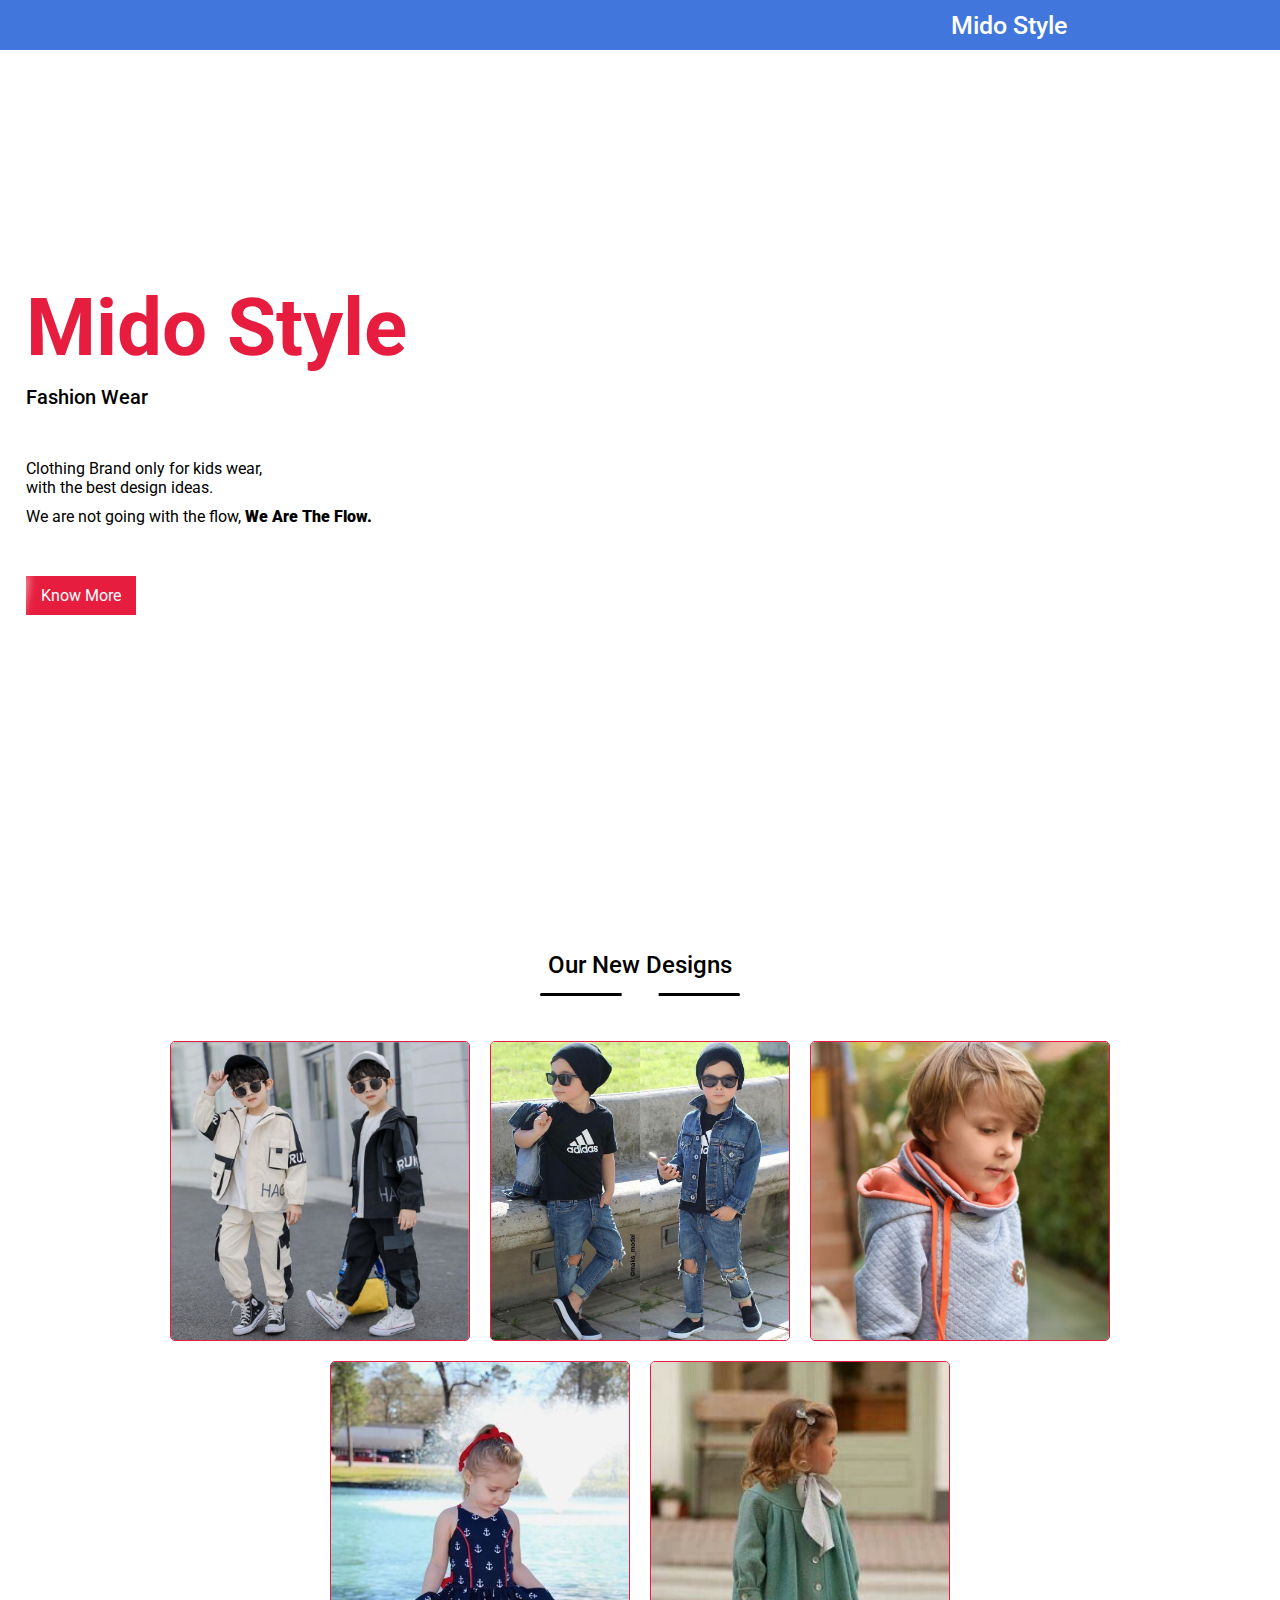
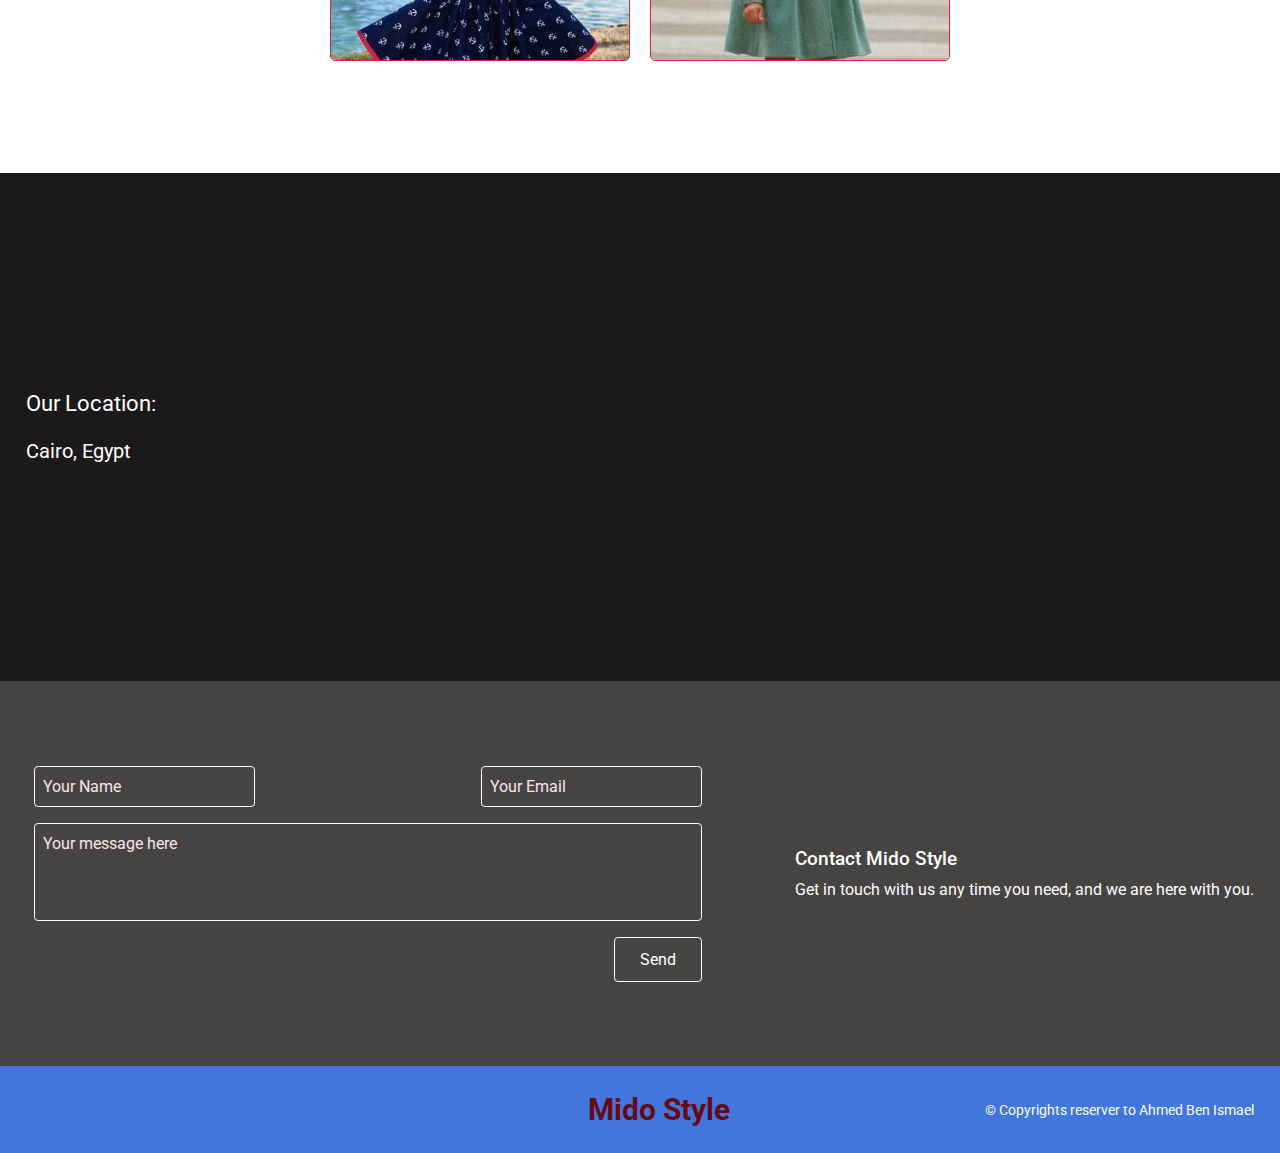
==== index.html @ b4d2df57 "Add Icon" ====
<!DOCTYPE html>
<html lang="en">
  <head>
    <meta charset="UTF-8" />
    <meta name="viewport" content="width=device-width, initial-scale=1.0" />
    <title>Mido Style</title>
    <link rel="icon" type="image/x-icon" href="/images/mido-style.ico" />
    <link
      rel="stylesheet"
      href="https://cdnjs.cloudflare.com/ajax/libs/font-awesome/6.4.0/css/all.min.css"
      integrity="sha512-iecdLmaskl7CVkqkXNQ/ZH/XLlvWZOJyj7Yy7tcenmpD1ypASozpmT/E0iPtmFIB46ZmdtAc9eNBvH0H/ZpiBw=="
      crossorigin="anonymous"
      referrerpolicy="no-referrer"
    />
    <link rel="stylesheet" href="./css/main.css" />
  </head>
  <body>
    <!-- Navigation -->
    <nav class="nav">
      <div class="container">
        <div class="social">
          <a href="#">
            <i class="fa-brands fa-facebook"></i>
          </a>
          <a href="#">
            <i class="fa-brands fa-facebook-messenger"></i>
          </a>
          <a href="#">
            <i class="fa-brands fa-instagram"></i>
          </a>
          <a href="#">
            <i class="fa-brands fa-tiktok"></i>
          </a>
        </div>
        <div class="name">
          <p>Mido Style</p>
        </div>
      </div>
    </nav>
    <!-- Navigation -->
    <!-- Home -->
    <section class="home">
      <div class="container">
        <h1>Mido Style</h1>
        <p>Fashion Wear</p>
        <div class="info">
          <p>
            Clothing Brand only for kids wear,<br />
            with the best design ideas.
          </p>
          <p>We are not going with the flow, <span>We Are The Flow.</span></p>
        </div>
        <div class="btn">
          <a href="#">Know More</a>
        </div>
      </div>
    </section>
    <!-- Home -->
    <!-- Styles & Designs -->
    <section class="designs">
      <h2>Our New Designs</h2>
      <div class="container">
        <div class="gallery">
          <div class="item">
            <div class="image">
              <img src="./images/style-1.jpg" alt="" />
            </div>
            <div class="info">
              <h4>Fashion Wear Item</h4>
              <p>Perfect Size and Trend</p>
              <div class="sizes">
                <span>10</span>
                <span>12</span>
                <span>14</span>
                <span>16</span>
              </div>
              <div class="btn">
                <i class="fa-solid fa-cart-shopping"></i>
                <a href="#">Check Now</a>
              </div>
            </div>
          </div>
          <div class="item">
            <div class="image">
              <img src="./images/style-2.jpg" alt="" />
            </div>
            <div class="info">
              <h4>Fashion Wear Item</h4>
              <p>Perfect Size and Trend</p>
              <div class="sizes">
                <span>10</span>
                <span>12</span>
                <span>14</span>
                <span>16</span>
              </div>
              <div class="btn">
                <i class="fa-solid fa-cart-shopping"></i>
                <a href="#">Check Now</a>
              </div>
            </div>
          </div>
          <div class="item">
            <div class="image">
              <img src="./images/style-3.jpg" alt="" />
            </div>
            <div class="info">
              <h4>Fashion Wear Item</h4>
              <p>Perfect Size and Trend</p>
              <div class="sizes">
                <span>10</span>
                <span>12</span>
                <span>14</span>
                <span>16</span>
              </div>
              <div class="btn">
                <i class="fa-solid fa-cart-shopping"></i>
                <a href="#">Check Now</a>
              </div>
            </div>
          </div>
          <div class="item">
            <div class="image">
              <img src="./images/dress-1.jpg" alt="" />
            </div>
            <div class="info">
              <h4>Fashion Wear Item</h4>
              <p>Perfect Size and Trend</p>
              <div class="sizes">
                <span>10</span>
                <span>12</span>
                <span>14</span>
                <span>16</span>
              </div>
              <div class="btn">
                <i class="fa-solid fa-cart-shopping"></i>
                <a href="#">Check Now</a>
              </div>
            </div>
          </div>
          <div class="item">
            <div class="image">
              <img src="./images/dress-2.jpg" alt="" />
            </div>
            <div class="info">
              <h4>Fashion Wear Item</h4>
              <p>Perfect Size and Trend</p>
              <div class="sizes">
                <span>10</span>
                <span>12</span>
                <span>14</span>
                <span>16</span>
              </div>
              <div class="btn">
                <i class="fa-solid fa-cart-shopping"></i>
                <a href="#">Check Now</a>
              </div>
            </div>
          </div>
        </div>
      </div>
    </section>
    <!-- Styles & Designs -->

    <!-- Location -->
    <section class="location">
      <div class="info">
        <h3>Our Location:</h3>
        <p>Cairo, Egypt</p>
      </div>
      <div class="map">
        <iframe
          src="https://www.google.com/maps/embed?pb=!1m14!1m12!1m3!1d13806.445395220479!2d31.246937189652346!3d30.105315246477094!2m3!1f0!2f0!3f0!3m2!1i1024!2i768!4f13.1!5e0!3m2!1sen!2seg!4v1688998406598!5m2!1sen!2seg"
          width="600"
          height="350"
          style="border: 0"
          allowfullscreen=""
          loading="lazy"
          referrerpolicy="no-referrer-when-downgrade"
        ></iframe>
      </div>
    </section>
    <!-- Location -->
    <!-- Contact Us -->
    <section class="contact">
      <form action="">
        <div class="main">
          <input type="text" id="name" placeholder="Your Name" />
          <input type="email" id="email" placeholder="Your Email" />
        </div>
        <textarea
          name=""
          id="message"
          cols="70"
          rows="4"
          placeholder="Your message here"
        ></textarea>
        <input type="submit" id="submit" value="Send" />
      </form>
      <div class="text">
        <h3>Contact Mido Style</h3>
        <p>Get in touch with us any time you need, and we are here with you.</p>
      </div>
    </section>
    <!-- Contact Us -->
    <!-- Footer -->
    <footer>
      <div class="container">
        <div class="social">
          <a href="#">
            <i class="fa-brands fa-facebook"></i>
          </a>
          <a href="#">
            <i class="fa-brands fa-facebook-messenger"></i>
          </a>
          <a href="#">
            <i class="fa-brands fa-instagram"></i>
          </a>
          <a href="#">
            <i class="fa-brands fa-tiktok"></i>
          </a>
        </div>
        <div class="title">
          <h2>Mido Style</h2>
        </div>
        <div class="copy">
          <p>&copy; Copyrights reserver to Ahmed Ben Ismael</p>
        </div>
      </div>
    </footer>
    <!-- Footer -->
    <!-- Scripts -->
    <script src="./js/script.js"></script>
  </body>
</html>
---- css/main.css ----
@import url("https://fonts.googleapis.com/css2?family=Roboto:wght@300;400;500;900&display=swap");

* {
  padding: 0;
  margin: 0;
  box-sizing: border-box;
  font-family: "Roboto", sans-serif;
}

html {
  scroll-behavior: smooth;
}

a {
  text-decoration: none;
}

nav {
  width: 100%;
  background-color: rgb(65, 119, 221);
  color: #fff;
  height: 50px;
  position: fixed;
  z-index: 9;
  transition: all 0.3s ease-in-out;
}

nav.hidden {
  transform: translateY(-100%);
}

nav .container {
  height: 100%;
  width: 96%;
  margin: auto;
  display: flex;
  align-items: center;
  justify-content: space-between;
}

nav .container .social {
  font-size: 22px;
  width: 25%;
  display: flex;
  align-items: center;
  justify-content: space-evenly;
}

nav .container .social a {
  color: inherit;
  transition: all ease-in-out 0.2s;
}

nav .container .social a:hover {
  color: lightpink;
}

nav .container .name {
  width: 40%;
  text-align: center;
  font-size: 25px;
  font-weight: 500;
  letter-spacing: normal;
  animation: brand-letters 2s infinite ease-in-out;
}

@keyframes brand-letters {

  0%,
  100% {
    letter-spacing: normal;
  }

  40% {
    letter-spacing: 1.5px;
  }

  70% {
    letter-spacing: -1.5;
  }
}

/* Section Home */
section.home {
  height: 100vh;
  background-image: url(./../images/bg-home.jpg);
  background-size: cover;
  display: flex;
  align-items: center;
  background-position: left center;
}

section.home .container {
  width: 96%;
  margin: auto;
}

section.home .container h1 {
  font-size: 80px;
  color: rgb(230, 29, 62);
}

section.home .container h1+p {
  padding-bottom: 40px;
  font-size: 20px;
  font-weight: 500;
}

section.home .container .info {
  margin-bottom: 50px;
}

section.home .container p {
  margin: 10px 0;
}

section.home .container p span {
  font-weight: 900;
}

section.home .container .btn {
  display: inline-block;
  overflow: hidden;
  padding: 10px 0;
  position: relative;
}

section.home .container a {
  padding: 10px 15px;
  background-color: rgb(230, 29, 62);
  color: #fff;
}

section.home .container .btn::after {
  content: "";
  background-color: #ffffff9f;
  width: 25px;
  height: 100%;
  position: absolute;
  top: 0;
  left: -25px;
  transform: skew(-10deg);
  filter: blur(5px);
  transition: all ease-in-out .7s;
  z-index: 11;
}

section.home .container .btn:hover::after {
  left: 110%;
}

/* Responsive Nav and Home */
/* Media 786px */
@media screen and (max-width: 786px) {
  nav {
    height: 100px;
  }

  nav .container {
    flex-direction: column-reverse;
    gap: 10px;
    justify-content: space-evenly;
  }

  nav .container .social {
    width: 50%;
  }

  nav .container .name {
    font-size: 30px;
    font-weight: 900;
  }

  section.home .container h1 {
    font-size: 60px;
  }

  section.home .container p span {
    margin-top: 8px;
    display: block;
  }
}

/* End Responsive */
section.designs {
  padding: 4% 0;
}

section.designs h2 {
  text-align: center;
  font-weight: 500;
  position: relative;
}

section.designs h2::before {
  content: "\f005";
  font-family: "Font Awesome 5 Free";
  font-weight: 400;
  position: absolute;
  top: 30px;
  left: 50%;
  transform: translateX(-50%);
  background: #fff;
  padding: 0 9px;
}

section.designs h2::after {
  content: "";
  width: 200px;
  height: 3px;
  background: #000;
  position: absolute;
  top: 42px;
  left: 50%;
  transform: translateX(-50%);
  z-index: -1;
  border-radius: 5px;
}

section.designs .container {
  width: 96%;
  margin: auto;
}

section.designs .gallery {
  margin: 5%;
  display: flex;
  align-items: center;
  gap: 20px;
  justify-content: center;
  flex-wrap: wrap;
}

section.designs .gallery .item {
  width: 300px;
  height: 300px;
  border: 1px solid rgb(230, 29, 62);
  position: relative;
  overflow: hidden;
  border-radius: 5px;
  cursor: pointer;
}

section.designs .gallery .item .image {
  width: 100%;
  height: 100%;
}

section.designs .gallery .item .image img {
  max-width: 100%;
  min-width: 100%;
  min-height: 100%;
}

section.designs .gallery .item .info {
  /* display: none; */
  position: absolute;
  top: 0;
  left: 0;
  height: 100%;
  width: 100%;
  background: rgba(230, 29, 62, 0.507);
  color: #fff;
  text-align: center;
  display: flex;
  align-items: center;
  justify-content: center;
  flex-direction: column;
  gap: 20px;
  transform: translateY(100%);
  transition: all ease-in-out 0.5s;
  cursor: pointer;
}

section.designs .gallery .item:hover .info {
  transform: translateY(0);
}

section.designs .gallery .item .info h4 {
  font-weight: 500;
  font-size: 26px;
}

section.designs .gallery .item .info p {
  font-style: italic;
}

section.designs .gallery .item .info span {
  font-size: 13px;
  border: 2px solid #fff;
  padding: 3px;
  border-radius: 50%;
  margin-left: 3px;
}

section.designs .gallery .item .info .btn {
  margin-top: 20px;
  position: relative;
  overflow: hidden;
  padding: 5px 10px;
  display: flex;
  align-items: center;
  justify-content: space-between;
  background: #ffffff93;
  border-radius: 3px;
}

section.designs .gallery .item .info .btn a {
  color: rgb(230, 29, 62);
  padding: 8px;
}

section.designs .gallery .item .info .btn {
  color: rgb(230, 29, 62);
}

section.designs .gallery .item .info .btn::after {
  content: "";
  background-color: rgb(230, 29, 62);
  width: 25px;
  height: 100%;
  position: absolute;
  top: 0;
  left: -50%;
  transform: skew(-10deg);
  filter: blur(5px);
  transition: all ease-in-out .3s;
  z-index: 11;
}

section.designs .gallery .item .info .btn:hover::after {
  left: 110%;
}

/* Location */
section.location {
  padding: 6% 2%;
  background-color: #1b1919;
  display: flex;
  align-items: center;
  justify-content: space-between;
}

section.location .info {
  color: #fff;
}

section.location .info h3 {
  font-size: 22px;
  font-weight: normal;
  padding-bottom: 23px;
}

section.location .info p {
  font-size: 20px;
}

@media screen and (max-width: 786px) {
  section.location {
    flex-direction: column;
    justify-content: center;
    gap: 40px;
  }

  .map {
    width: 90%;
  }

  .map iframe {
    width: 100% !important;
  }
}

/* Contact us */
section.contact {
  padding: 6% 2%;
  color: #fff;
  background-color: #464343;
  display: flex;
  align-items: center;
  justify-content: space-between;
  gap: 40px;
}

section.contact form {
  display: flex;
  flex-direction: column;
}

section.contact form * {
  background: transparent;
  border: 1.5px solid #fff;
  border-radius: 4px;
  padding: 10px 8px;
  outline: none;
  font-size: 16px;
  margin: 8px;
  color: #fff;
}

section.contact form *::placeholder {
  color: rgb(252, 229, 233)
}

section.contact form .main {
  border: none;
  padding: 0;
  margin: 0;
  display: flex;
  align-items: center;
  justify-content: space-between;
}

section.contact form textarea {
  resize: none;
}

section.contact form input#submit {
  align-self: flex-end;
  padding: 12px 25px;
  color: #fff;
  transition: all ease-in-out 0.3s;
  cursor: pointer;
}

section.contact form input#submit:hover {
  background-color: #fff;
  color: rgb(230, 29, 62)
}

section.contact .text h3 {
  font-weight: 500;
  margin-bottom: 10px;
}

@media screen and (max-width: 786px) {
  section.contact {
    justify-content: center;
    flex-direction: column-reverse;
  }

  section.contact form .main {
    flex-direction: column;
    padding: 0 10px;
  }

  section.contact form .main * {
    width: 100%;
  }

  section.contact form input#submit {
    align-self: center;
    padding: 12px 100px;
  }
}

/* End Contact */

/* Footer */
footer {
  padding: 2% 0;
  background-color: rgb(65, 119, 221);
}

footer .container {
  height: 100%;
  width: 96%;
  margin: auto;
  display: flex;
  align-items: center;
  justify-content: space-between;
}

footer .container .social {
  font-size: 22px;
  width: 25%;
  display: flex;
  align-items: center;
  justify-content: space-evenly;
}

footer .container .social a {
  color: #fff;
  transition: all ease-in-out 0.2s;
}

footer .container .social a:hover {
  color: lightpink;
}

footer .title {
  color: rgb(104, 9, 25);
  font-size: 20px;
  animation: blink 1.5s infinite linear;
}

footer .copy {
  font-size: 14px;
  color: #fff;
}

@media screen and (max-width: 786px) {
  footer .container {
    flex-direction: column;
    gap: 30px;
  }

  footer .container .social {
    width: 50%;
  }
}

@keyframes blink {

  0%,
  100% {
    color: rgb(214, 6, 41)
  }

  50% {
    color: #fff;
  }
}
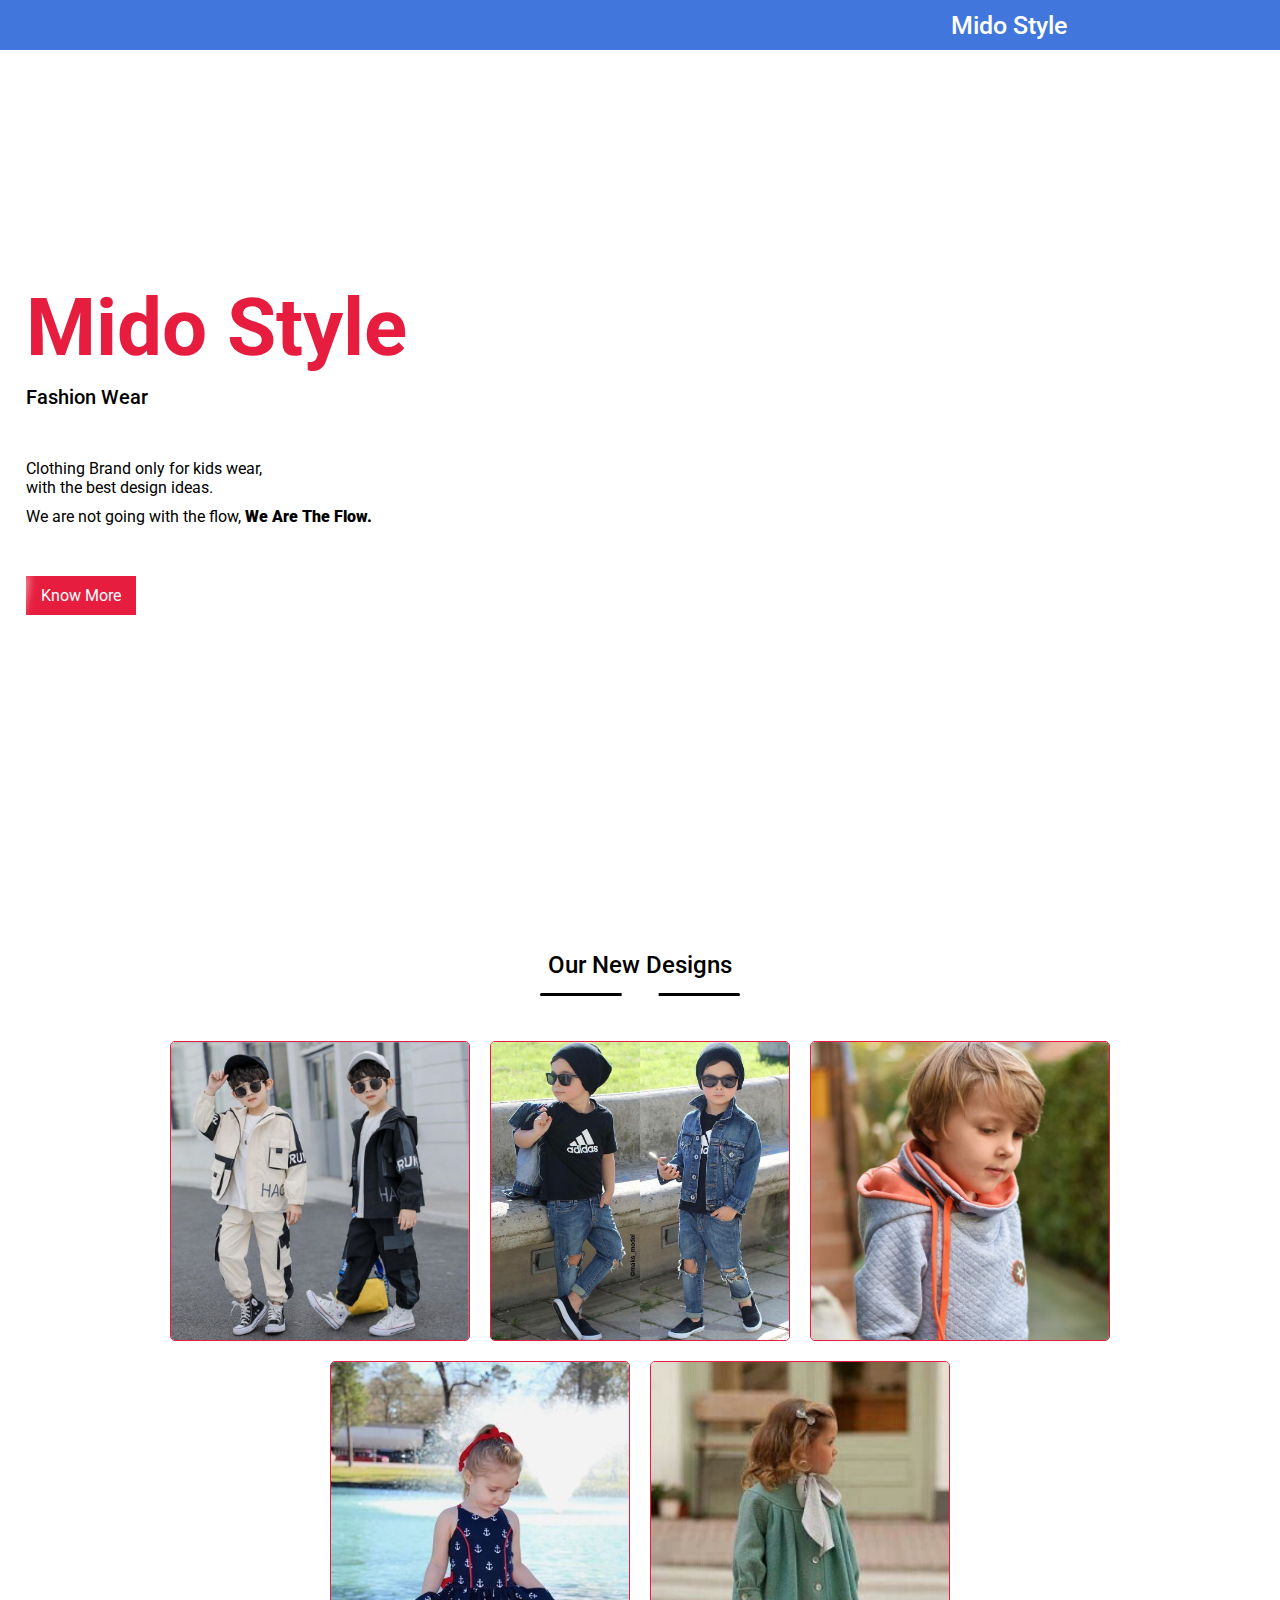
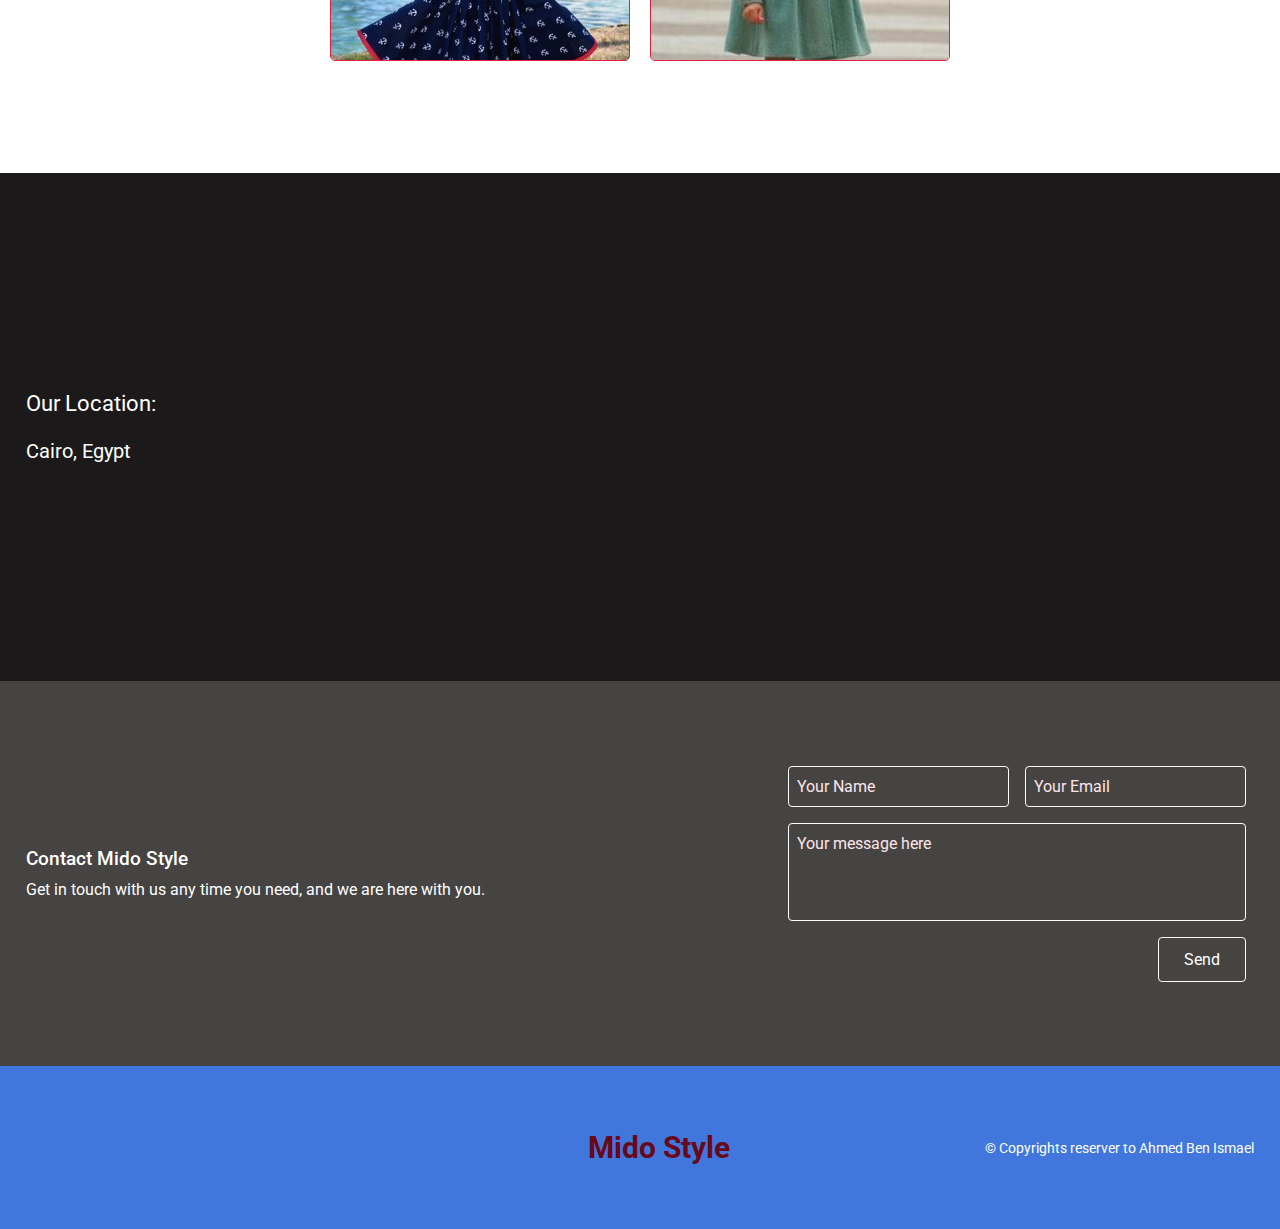
==== commit 018bfd07: "Edit Responsive, fix sizing and font impact on small screen" ====
--- a/index.html
+++ b/index.html
@@ -4,7 +4,12 @@
     <meta charset="UTF-8" />
     <meta name="viewport" content="width=device-width, initial-scale=1.0" />
     <title>Mido Style</title>
-    <link rel="icon" type="image/x-icon" href="/images/mido-style.ico" />
+    <link
+      rel="icon"
+      type="image/x-icon"
+      sizes="144x144"
+      href="./images/icon/favicon.ico"
+    />
     <link
       rel="stylesheet"
       href="https://cdnjs.cloudflare.com/ajax/libs/font-awesome/6.4.0/css/all.min.css"
@@ -190,7 +195,7 @@
         <textarea
           name=""
           id="message"
-          cols="70"
+          cols="40"
           rows="4"
           placeholder="Your message here"
         ></textarea>
--- a/css/main.css
+++ b/css/main.css
@@ -39,7 +39,7 @@
 }
 
 nav .container .social {
-  font-size: 22px;
+  font-size: 20px;
   width: 25%;
   display: flex;
   align-items: center;
@@ -163,11 +163,11 @@
   }
 
   nav .container .social {
-    width: 50%;
+    width: 45%;
   }
 
   nav .container .name {
-    font-size: 30px;
+    font-size: 25px;
     font-weight: 900;
   }
 
@@ -379,6 +379,7 @@
   display: flex;
   align-items: center;
   justify-content: space-between;
+  flex-direction: row-reverse;
   gap: 40px;
 }
 
@@ -452,13 +453,17 @@
     align-self: center;
     padding: 12px 100px;
   }
+
+  section.contact .text {
+    width: 90%
+  }
 }
 
 /* End Contact */
 
 /* Footer */
 footer {
-  padding: 2% 0;
+  padding: 5% 0;
   background-color: rgb(65, 119, 221);
 }
 
@@ -502,7 +507,7 @@
 @media screen and (max-width: 786px) {
   footer .container {
     flex-direction: column;
-    gap: 30px;
+    gap: 20px;
   }
 
   footer .container .social {
@@ -520,4 +525,27 @@
   50% {
     color: #fff;
   }
+}
+
+
+/* Fix Width in Small Screen */
+@media screen and (max-width: 480px) {
+
+  /* section.home,
+  section.designs,
+  section.location,
+  section.contact,
+  footer {
+    width: 100%;
+  } */
+
+
+  nav {
+    width: 100vw;
+  }
+
+  section.designs h2 {
+    margin: 10% 0;
+  }
+
 }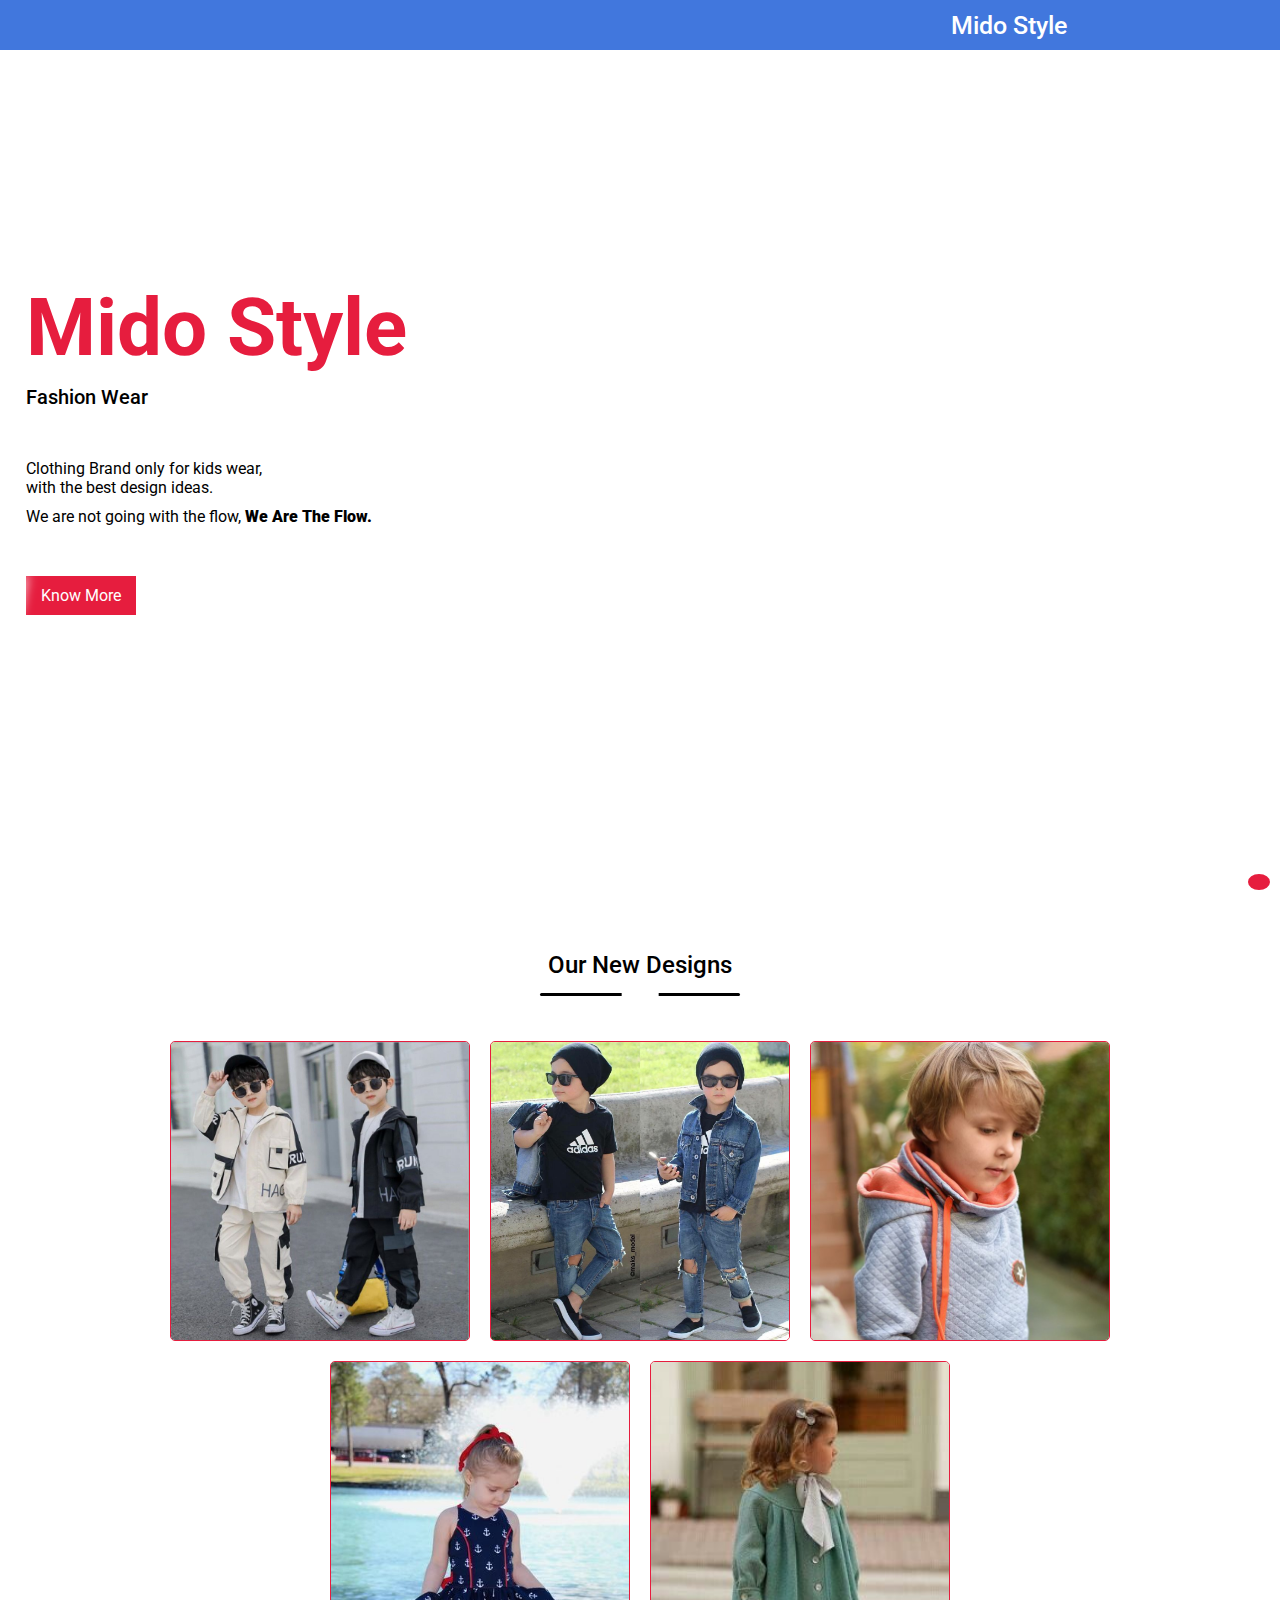
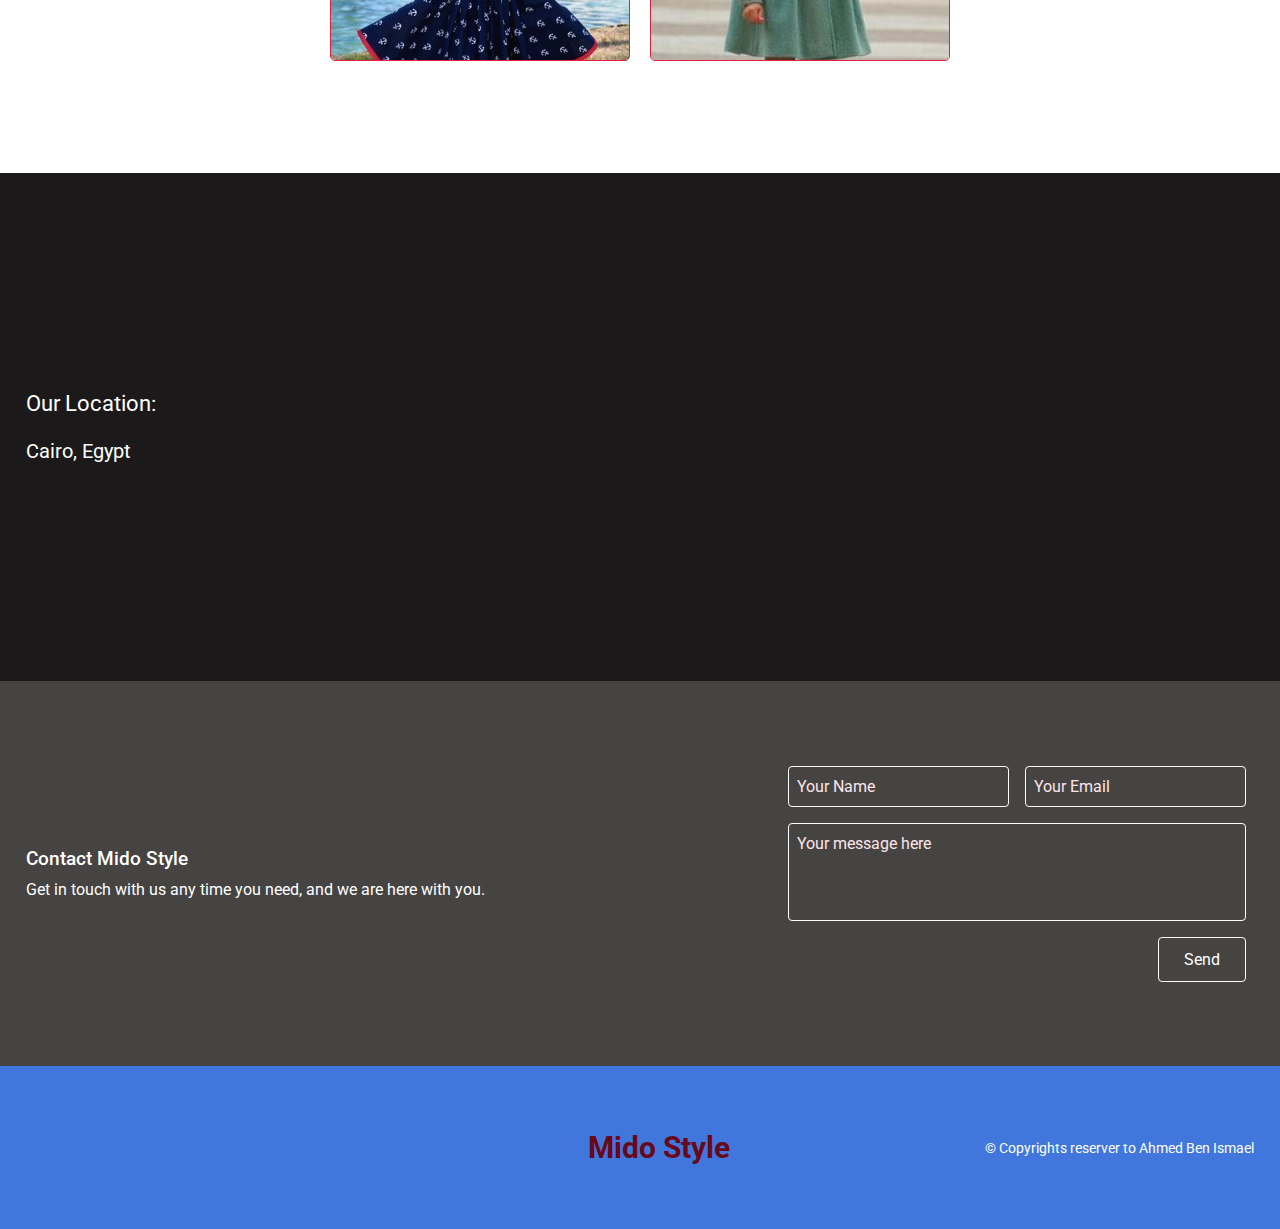
==== commit f73c9575: "Add to top Buttom, Edit Spacing" ====
--- a/index.html
+++ b/index.html
@@ -44,7 +44,7 @@
     </nav>
     <!-- Navigation -->
     <!-- Home -->
-    <section class="home">
+    <section id="home" class="home">
       <div class="container">
         <h1>Mido Style</h1>
         <p>Fashion Wear</p>
@@ -233,6 +233,10 @@
       </div>
     </footer>
     <!-- Footer -->
+    <!-- To Top Button -->
+    <a href="#home" class="to-top">
+      <i class="fa-solid fa-angle-up"></i>
+    </a>
     <!-- Scripts -->
     <script src="./js/script.js"></script>
   </body>
--- a/css/main.css
+++ b/css/main.css
@@ -13,6 +13,19 @@
 
 a {
   text-decoration: none;
+}
+
+/* Scroll to top Arrow */
+.to-top {
+  position: fixed;
+  bottom: 10px;
+  right: 10px;
+  background-color: rgb(230, 29, 62);
+  padding: 8px 11px;
+  text-align: center;
+  color: #fff;
+  font-size: 20px;
+  border-radius: 50%;
 }
 
 nav {
@@ -171,6 +184,10 @@
     font-weight: 900;
   }
 
+  section.home {
+    background-position: center center;
+  }
+
   section.home .container h1 {
     font-size: 60px;
   }
@@ -190,6 +207,7 @@
   text-align: center;
   font-weight: 500;
   position: relative;
+  margin-bottom: 60px;
 }
 
 section.designs h2::before {
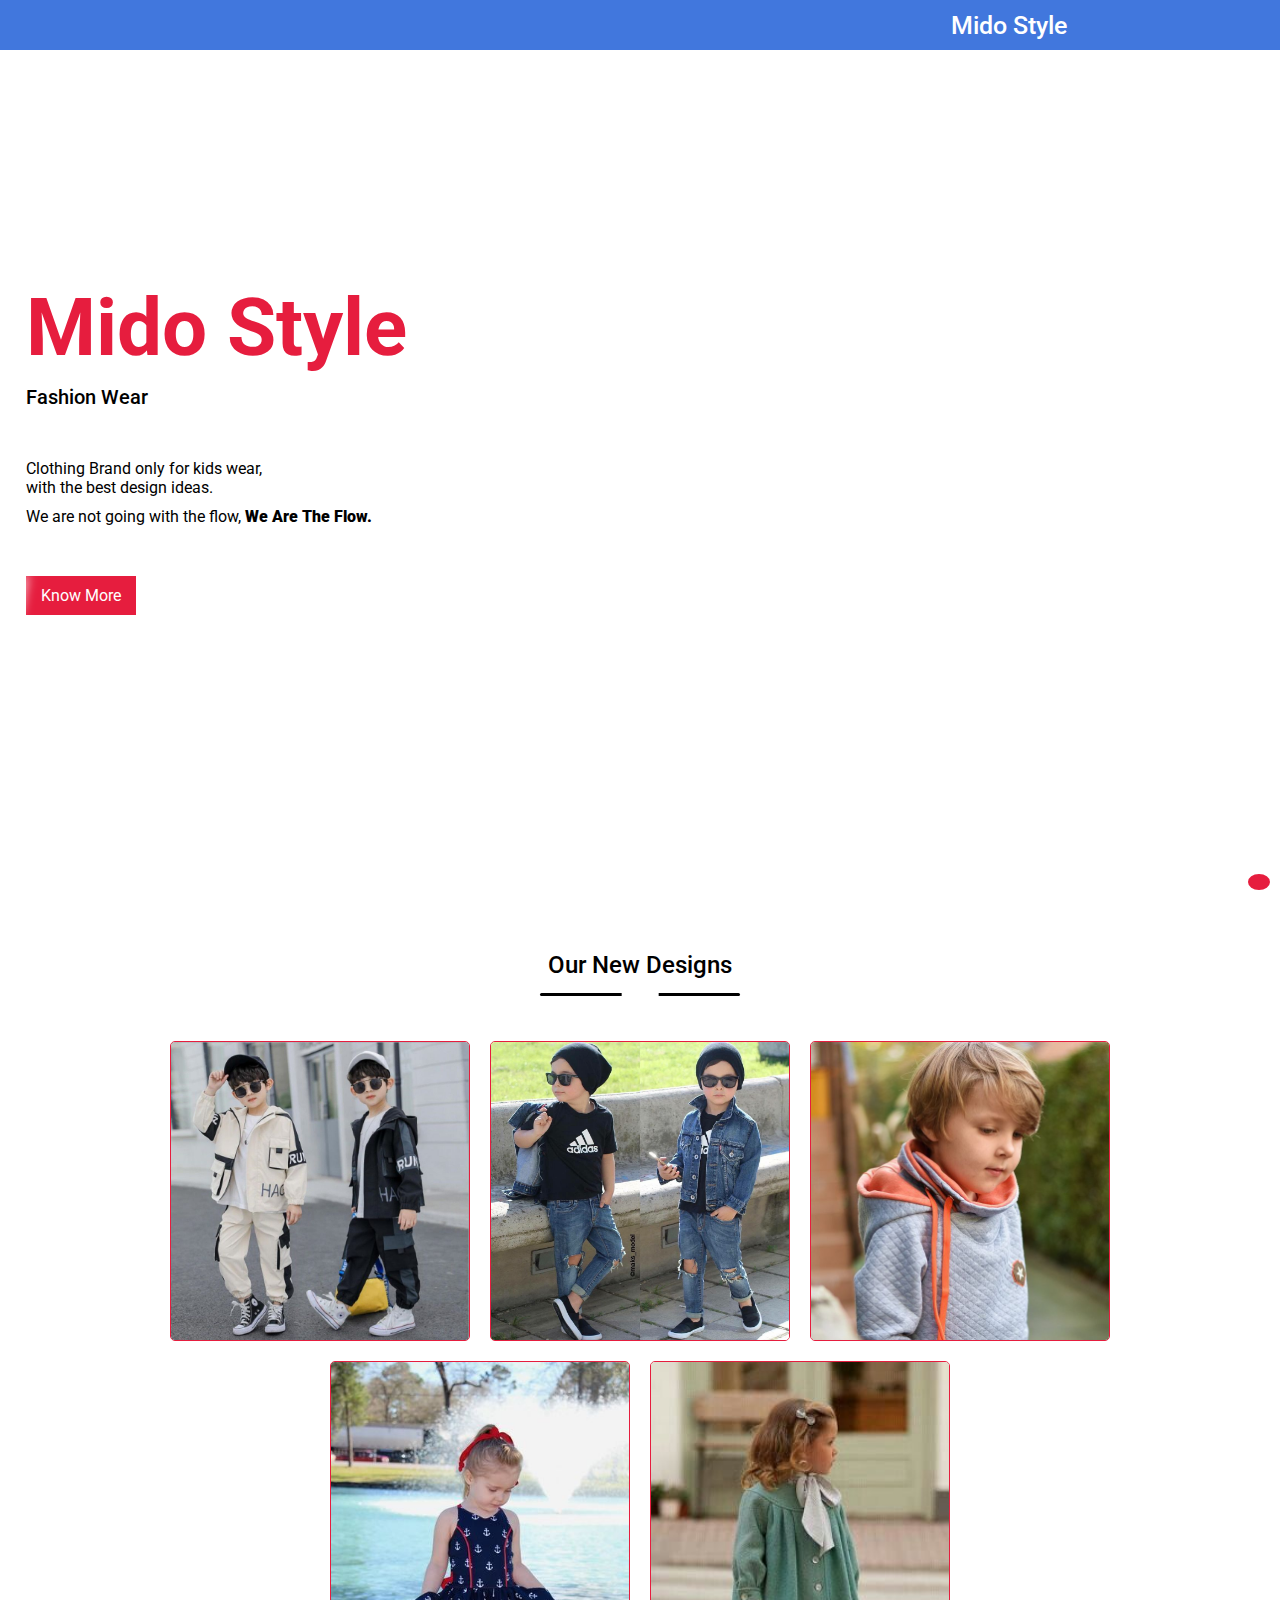
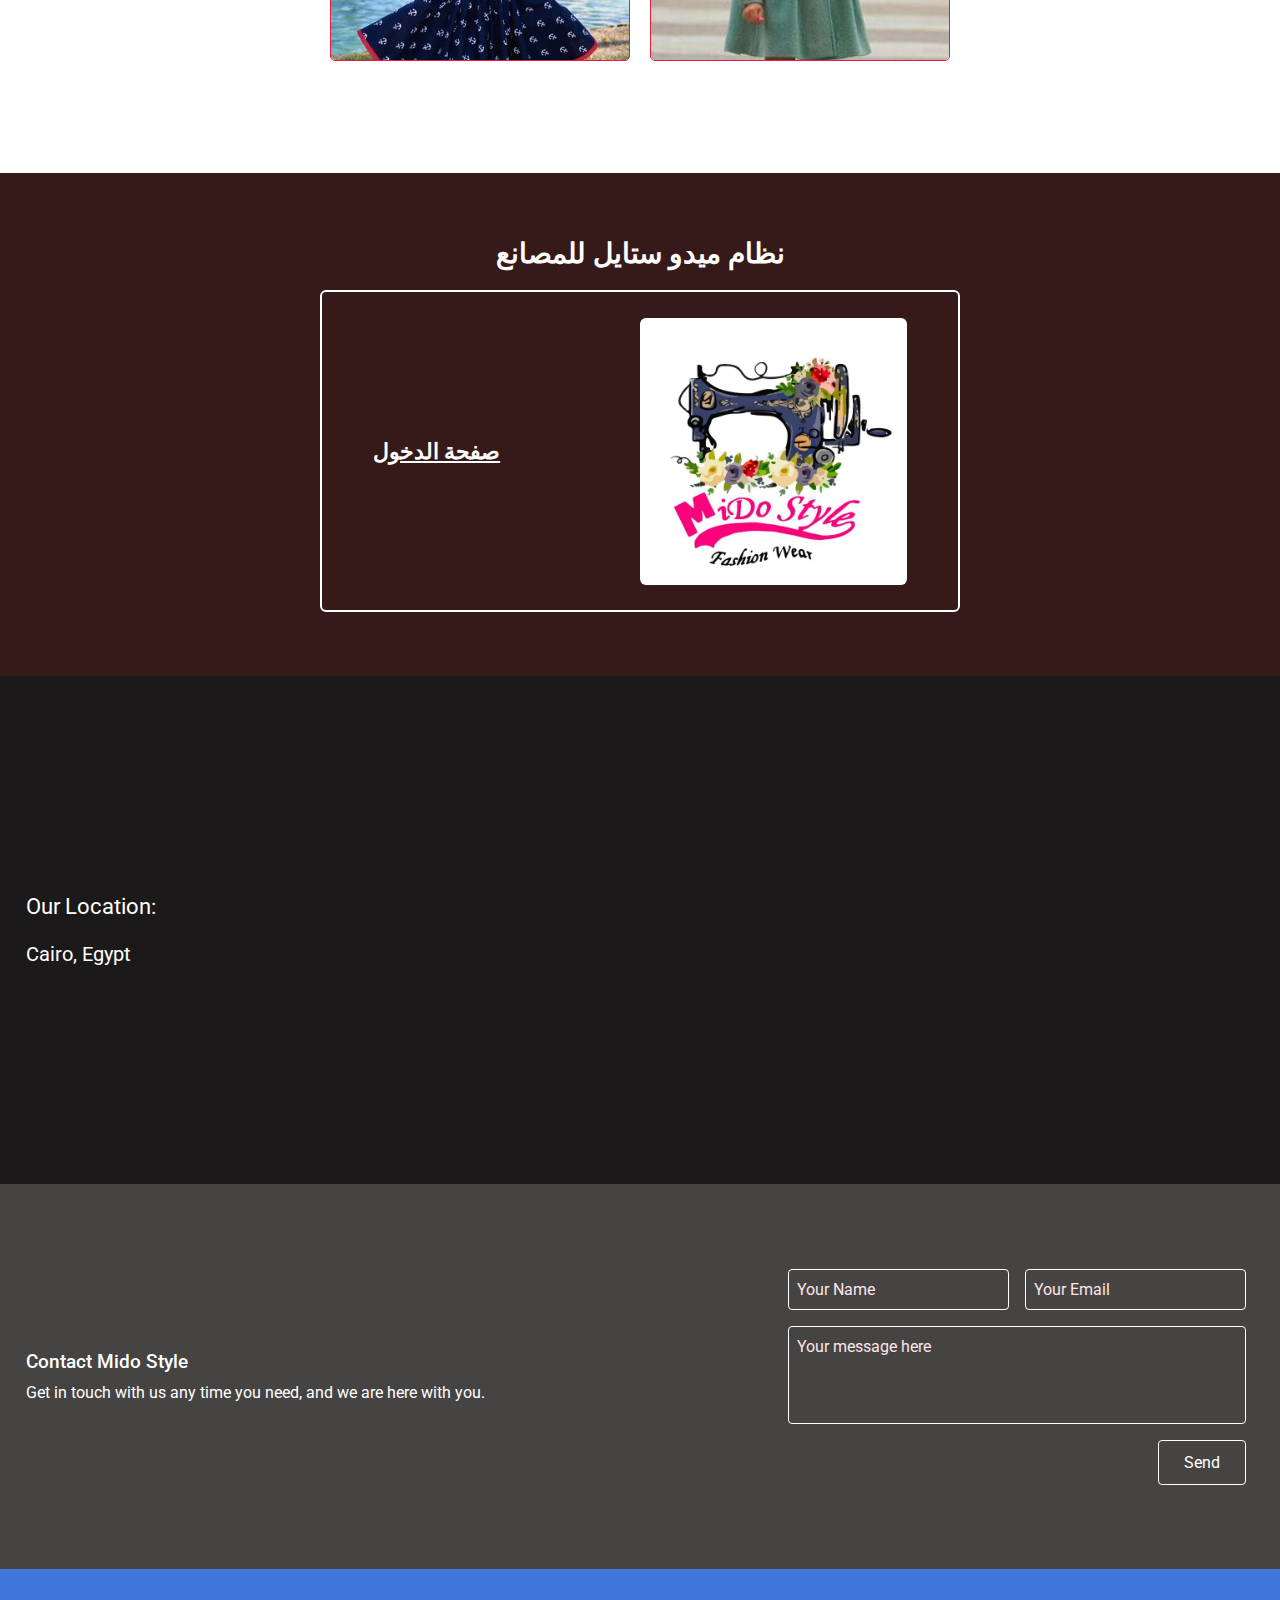
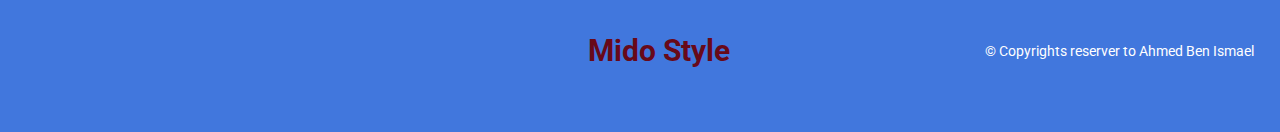
==== commit 3073d917: "Add new system pages, add style and scripts" ====
--- a/index.html
+++ b/index.html
@@ -36,6 +36,9 @@
           <a href="#">
             <i class="fa-brands fa-tiktok"></i>
           </a>
+          <a href="./inner-pages/social-media.html">
+            <i class="fa-solid fa-qrcode"></i>
+          </a>
         </div>
         <div class="name">
           <p>Mido Style</p>
@@ -165,7 +168,15 @@
       </div>
     </section>
     <!-- Styles & Designs -->
-
+    <!-- Sign for Factorys -->
+    <section class="sign-to-factory">
+      <h3>نظام ميدو ستايل للمصانع</h3>
+      <a href="./inner-pages/sign-in.html">
+        <span>صفحة الدخول</span>
+        <img src="./images/icon/icon.jpg" alt="Vintage sewing machine" />
+      </a>
+    </section>
+    <!-- Sign for Factorys -->
     <!-- Location -->
     <section class="location">
       <div class="info">
--- a/css/main.css
+++ b/css/main.css
@@ -201,6 +201,7 @@
 /* End Responsive */
 section.designs {
   padding: 4% 0;
+  height: auto;
 }
 
 section.designs h2 {
@@ -566,4 +567,41 @@
     margin: 10% 0;
   }
 
+}
+
+/* Edit New System Form  btn*/
+.sign-to-factory {
+  padding: 5% 0;
+  background-color: #361a1a;
+  text-align: center;
+}
+
+.sign-to-factory h3 {
+  margin-bottom: 20px;
+  font-size: 28px;
+  color: #fff;
+}
+
+.sign-to-factory a {
+  border: 2px solid #fff;
+  color: #fff;
+  font-size: 22px;
+  border-radius: 6px;
+  padding: 2% 4%;
+  text-decoration: none;
+  margin: auto;
+  width: 50%;
+  display: flex;
+  align-items: center;
+  justify-content: space-between;
+}
+
+.sign-to-factory a span {
+  font-weight: 600;
+  text-decoration: underline;
+}
+
+.sign-to-factory a img {
+  width: 50%;
+  border-radius: 6px;
 }